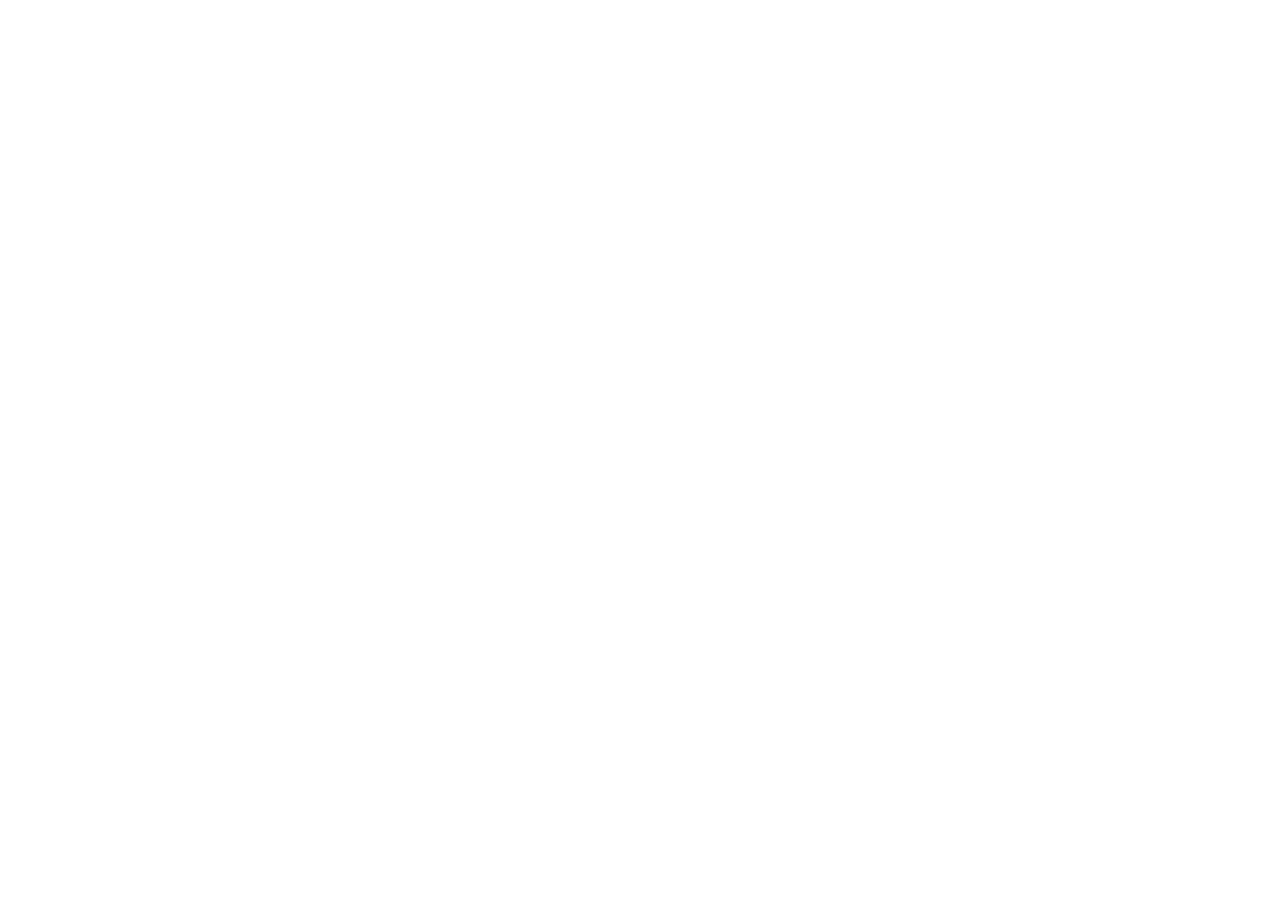
==== dog.html @ 402cbf0a "first commit" ====
<!DOCTYPE html>
<html lang="en">
<head>
    <meta charset="UTF-8">
    <meta name="viewport" content="width=device-width, initial-scale=1.0">
    <title>Document</title>
</head>
<body>
    <script src="dog.js"></script>

</body>
</html>
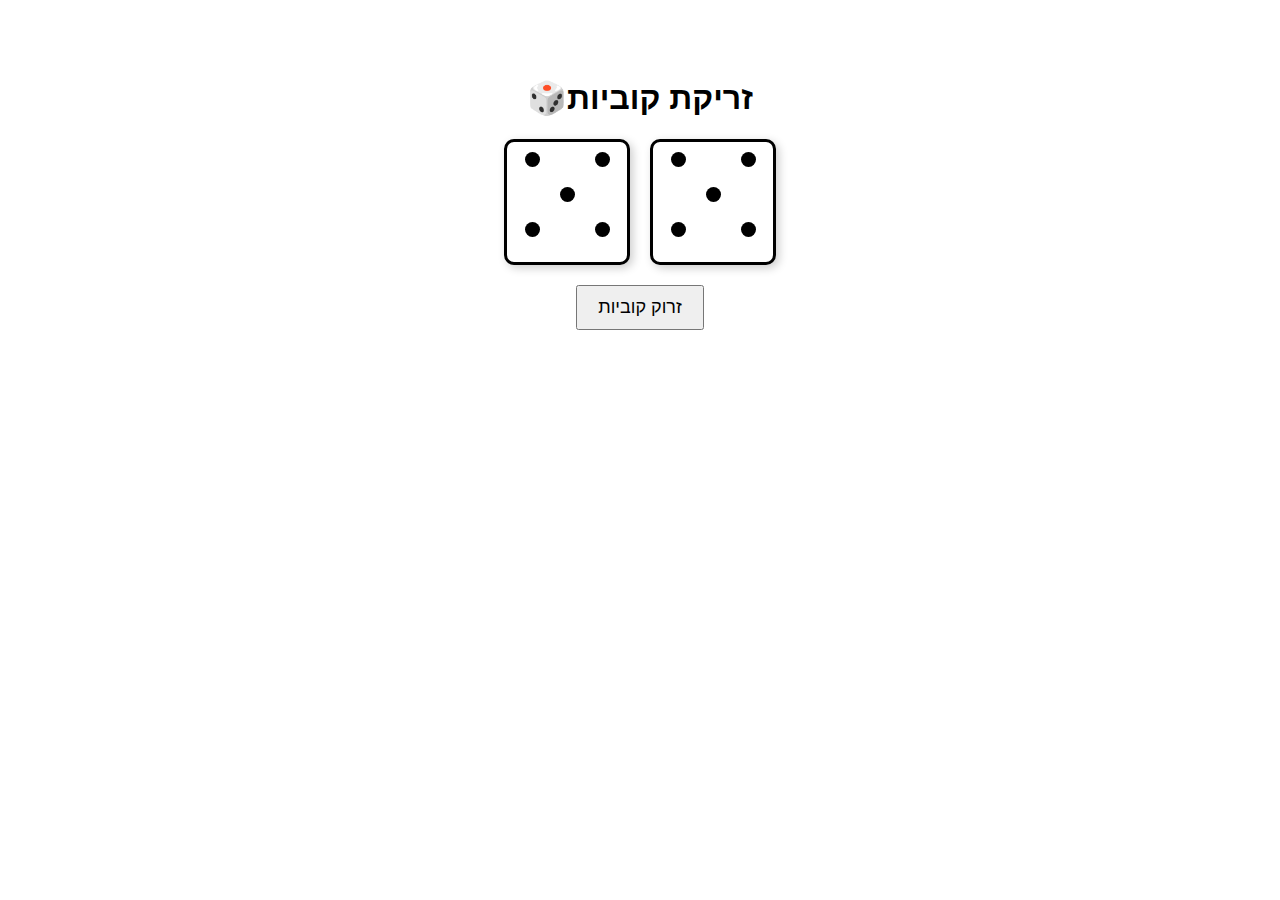
==== commit dfaf9627: "add ride" ====
--- a/dog.html
+++ b/dog.html
@@ -3,9 +3,57 @@
 <head>
     <meta charset="UTF-8">
     <meta name="viewport" content="width=device-width, initial-scale=1.0">
-    <title>Document</title>
+    <title>קוביה ב-JS</title>
+  <style>
+        body {
+      font-family: Arial, sans-serif;
+      text-align: center;
+      padding-top: 50px;
+    }
+
+    .dice-container {
+      display: flex;
+      justify-content: center;
+      gap: 20px;
+      margin: 20px;
+    }
+
+    .dice {
+      width: 100px;
+      height: 100px;
+      background-color: #fff;
+      border: 3px solid #000;
+      border-radius: 10px;
+      display: grid;
+      grid-template-columns: repeat(3, 1fr);
+      grid-template-rows: repeat(3, 1fr);
+      gap: 5px;
+      padding: 10px;
+      box-shadow: 3px 3px 10px rgba(0,0,0,0.2);
+    }
+
+    .dot {
+      width: 15px;
+      height: 15px;
+      background-color: #000;
+      border-radius: 50%;
+      margin: auto;
+    }
+
+    button {
+      padding: 10px 20px;
+      font-size: 18px;
+      cursor: pointer;
+    }
+  </style>
 </head>
 <body>
+    <h1>🎲זריקת קוביות</h1>
+  <div class="dice-container">
+    <div id="dice1" class="dice"></div>
+    <div id="dice2" class="dice"></div>
+  </div>
+  <button onclick="rollDice()">זרוק קוביות</button>
     <script src="dog.js"></script>
 
 </body>
